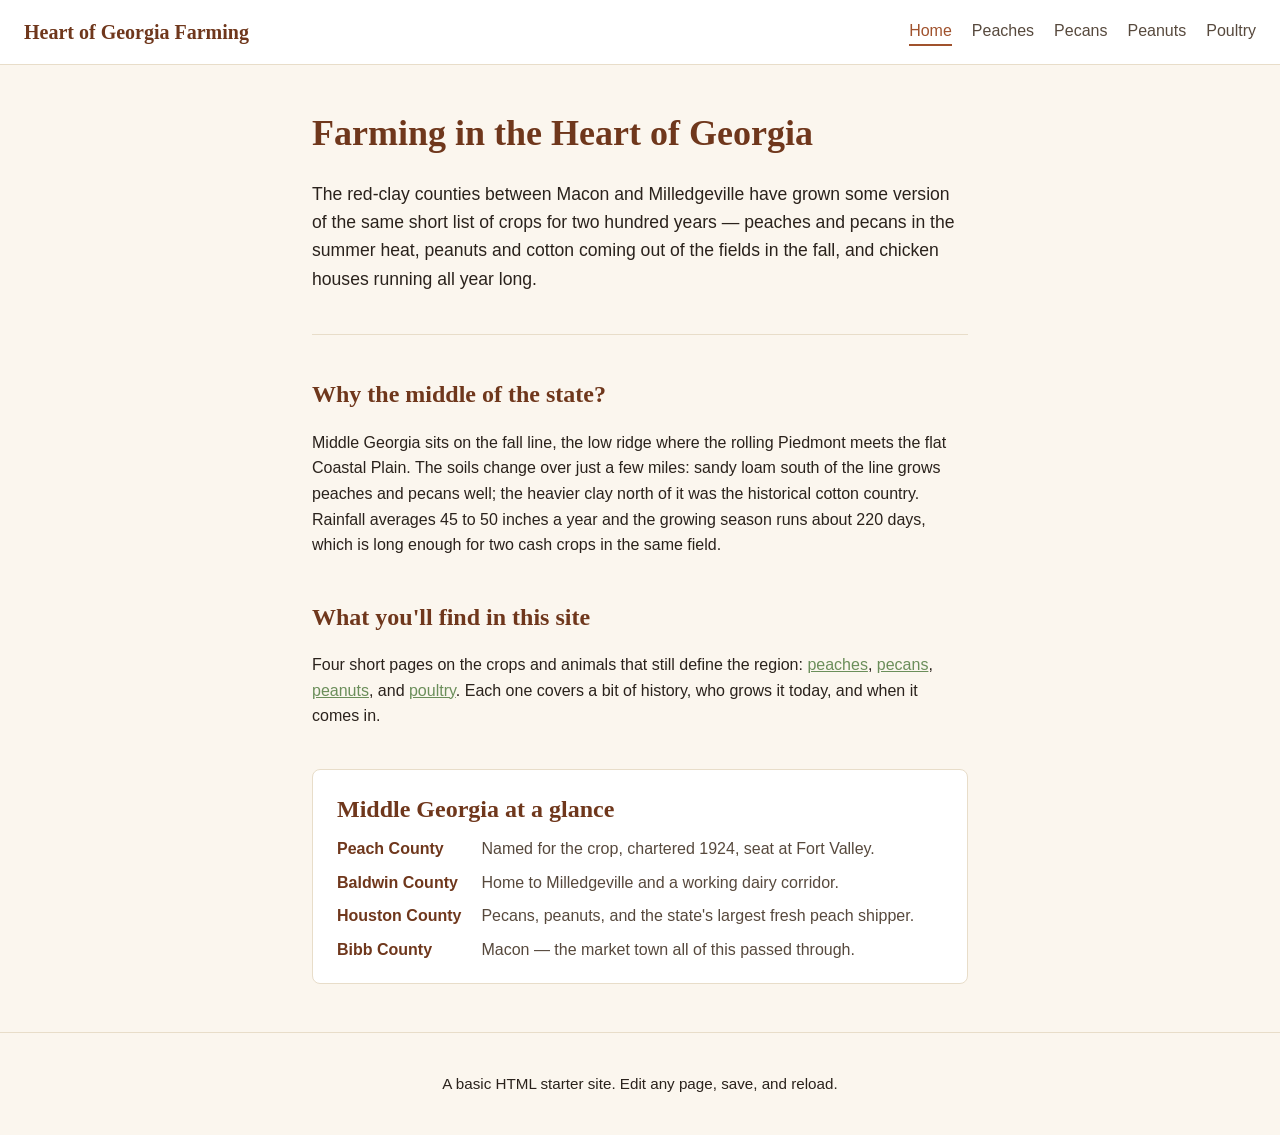
==== public/index.html @ edde5ed7 "Make the template deployable to Dokku, and give it a web root Modules 1 and 2 of 4210/5210 had no de" ====
<!doctype html>
<html lang="en">
<head>
  <meta charset="utf-8">
  <meta name="viewport" content="width=device-width, initial-scale=1">
  <title>Farming in the Heart of Georgia</title>
  <link rel="stylesheet" href="styles.css">
</head>
<body>
  <header class="site-header">
    <a class="brand" href="index.html">Heart of Georgia Farming</a>
    <nav>
      <a href="index.html" class="active">Home</a>
      <a href="peaches.html">Peaches</a>
      <a href="pecans.html">Pecans</a>
      <a href="peanuts.html">Peanuts</a>
      <a href="poultry.html">Poultry</a>
    </nav>
  </header>

  <main>
    <section class="hero">
      <h1>Farming in the Heart of Georgia</h1>
      <p class="lede">
        The red-clay counties between Macon and Milledgeville have grown some
        version of the same short list of crops for two hundred years — peaches
        and pecans in the summer heat, peanuts and cotton coming out of the
        fields in the fall, and chicken houses running all year long.
      </p>
    </section>

    <section>
      <h2>Why the middle of the state?</h2>
      <p>
        Middle Georgia sits on the fall line, the low ridge where the rolling
        Piedmont meets the flat Coastal Plain. The soils change over just a few
        miles: sandy loam south of the line grows peaches and pecans well; the
        heavier clay north of it was the historical cotton country. Rainfall
        averages 45 to 50 inches a year and the growing season runs about
        220 days, which is long enough for two cash crops in the same field.
      </p>
    </section>

    <section>
      <h2>What you'll find in this site</h2>
      <p>
        Four short pages on the crops and animals that still define the
        region: <a href="peaches.html">peaches</a>,
        <a href="pecans.html">pecans</a>,
        <a href="peanuts.html">peanuts</a>, and
        <a href="poultry.html">poultry</a>. Each one covers a bit of history,
        who grows it today, and when it comes in.
      </p>
    </section>

    <section class="facts">
      <h2>Middle Georgia at a glance</h2>
      <dl>
        <dt>Peach County</dt>
        <dd>Named for the crop, chartered 1924, seat at Fort Valley.</dd>
        <dt>Baldwin County</dt>
        <dd>Home to Milledgeville and a working dairy corridor.</dd>
        <dt>Houston County</dt>
        <dd>Pecans, peanuts, and the state's largest fresh peach shipper.</dd>
        <dt>Bibb County</dt>
        <dd>Macon — the market town all of this passed through.</dd>
      </dl>
    </section>
  </main>

  <footer class="site-footer">
    <p>A basic HTML starter site. Edit any page, save, and reload.</p>
  </footer>
</body>
</html>
---- public/styles.css ----
:root {
  --brand: #a0522d;        /* red clay */
  --brand-dark: #6f371c;
  --accent: #6b8e5a;       /* pasture green */
  --text: #2a221c;
  --muted: #57493d;
  --bg: #fbf6ee;           /* cream */
  --card: #ffffff;
  --border: #e8ddc9;
}

html {
  box-sizing: border-box;
}
*, *::before, *::after {
  box-sizing: inherit;
}

body {
  margin: 0;
  font-family: -apple-system, BlinkMacSystemFont, "Segoe UI", Roboto,
               "Helvetica Neue", Arial, sans-serif;
  line-height: 1.6;
  color: var(--text);
  background: var(--bg);
}

/* Header + nav */
.site-header {
  border-bottom: 1px solid var(--border);
  background: var(--card);
  padding: 1rem 1.5rem;
  display: flex;
  flex-wrap: wrap;
  align-items: center;
  justify-content: space-between;
  gap: 1rem;
}

.brand {
  font-family: Georgia, "Times New Roman", serif;
  font-size: 1.25rem;
  font-weight: 700;
  color: var(--brand-dark);
  text-decoration: none;
}

.site-header nav {
  display: flex;
  flex-wrap: wrap;
  gap: 1.25rem;
}

.site-header nav a {
  color: var(--muted);
  text-decoration: none;
  font-weight: 500;
}

.site-header nav a:hover,
.site-header nav a.active {
  color: var(--brand);
  border-bottom: 2px solid var(--brand);
}

/* Main content */
main {
  max-width: 44rem;
  margin: 0 auto;
  padding: 2.5rem 1.5rem 3rem;
}

.hero {
  border-bottom: 1px solid var(--border);
  padding-bottom: 1.5rem;
  margin-bottom: 2rem;
}

h1 {
  font-family: Georgia, "Times New Roman", serif;
  font-size: 2.25rem;
  color: var(--brand-dark);
  margin: 0 0 0.75rem;
}

h2 {
  font-family: Georgia, "Times New Roman", serif;
  color: var(--brand-dark);
  margin-top: 2.5rem;
  margin-bottom: 0.5rem;
}

.lede {
  font-size: 1.1rem;
  color: var(--text);
}

p {
  color: var(--text);
}

a {
  color: var(--accent);
}

a:hover {
  color: var(--brand);
}

/* Facts block */
.facts {
  background: var(--card);
  border: 1px solid var(--border);
  border-radius: 8px;
  padding: 1.25rem 1.5rem;
  margin-top: 2.5rem;
}

.facts h2 {
  margin-top: 0;
}

.facts dl {
  display: grid;
  grid-template-columns: max-content 1fr;
  gap: 0.5rem 1.25rem;
  margin: 0;
}

.facts dt {
  font-weight: 700;
  color: var(--brand-dark);
}

.facts dd {
  margin: 0;
  color: var(--muted);
}

/* Footer */
.site-footer {
  border-top: 1px solid var(--border);
  padding: 1.5rem;
  text-align: center;
  color: var(--muted);
  font-size: 0.95rem;
}

.site-footer a {
  color: var(--brand);
  text-decoration: none;
}

.site-footer a:hover {
  text-decoration: underline;
}
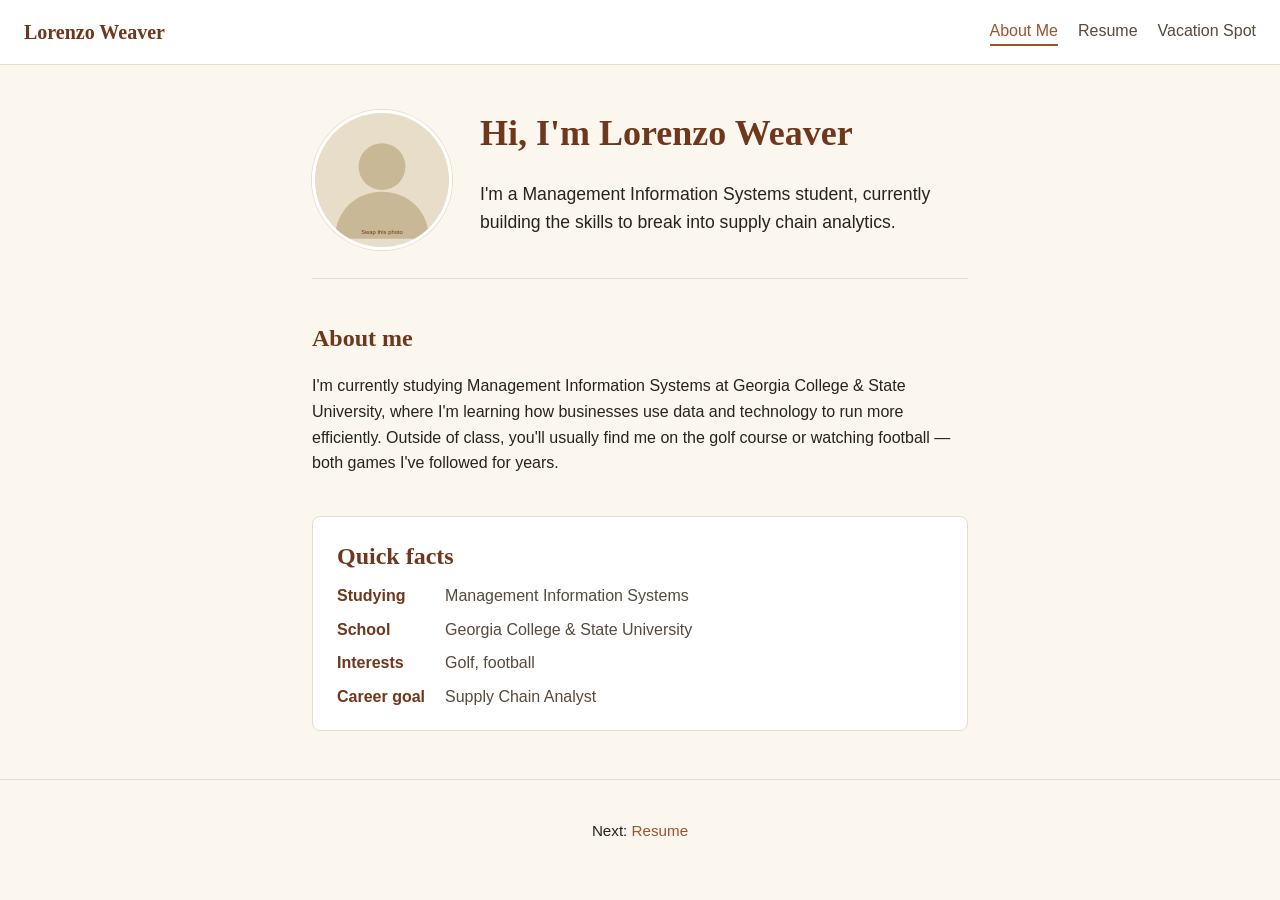
==== commit 085c2481: "Replace farming template with a 3-page personal site About Me, Resume, and a favorite vacation spot " ====
--- a/public/index.html
+++ b/public/index.html
@@ -3,73 +3,59 @@
 <head>
   <meta charset="utf-8">
   <meta name="viewport" content="width=device-width, initial-scale=1">
-  <title>Farming in the Heart of Georgia</title>
+  <title>Lorenzo Weaver &middot; About Me</title>
   <link rel="stylesheet" href="styles.css">
 </head>
 <body>
   <header class="site-header">
-    <a class="brand" href="index.html">Heart of Georgia Farming</a>
+    <a class="brand" href="index.html">Lorenzo Weaver</a>
     <nav>
-      <a href="index.html" class="active">Home</a>
-      <a href="peaches.html">Peaches</a>
-      <a href="pecans.html">Pecans</a>
-      <a href="peanuts.html">Peanuts</a>
-      <a href="poultry.html">Poultry</a>
+      <a href="index.html" class="active">About Me</a>
+      <a href="resume.html">Resume</a>
+      <a href="vacation.html">Vacation Spot</a>
     </nav>
   </header>
 
   <main>
-    <section class="hero">
-      <h1>Farming in the Heart of Georgia</h1>
-      <p class="lede">
-        The red-clay counties between Macon and Milledgeville have grown some
-        version of the same short list of crops for two hundred years — peaches
-        and pecans in the summer heat, peanuts and cotton coming out of the
-        fields in the fall, and chicken houses running all year long.
-      </p>
+    <section class="hero about-hero">
+      <img class="photo" src="photo-placeholder.svg" alt="Photo of Lorenzo Weaver">
+      <div>
+        <h1>Hi, I'm Lorenzo Weaver</h1>
+        <p class="lede">
+          I'm a Management Information Systems student, currently building
+          the skills to break into supply chain analytics.
+        </p>
+      </div>
     </section>
 
     <section>
-      <h2>Why the middle of the state?</h2>
+      <h2>About me</h2>
       <p>
-        Middle Georgia sits on the fall line, the low ridge where the rolling
-        Piedmont meets the flat Coastal Plain. The soils change over just a few
-        miles: sandy loam south of the line grows peaches and pecans well; the
-        heavier clay north of it was the historical cotton country. Rainfall
-        averages 45 to 50 inches a year and the growing season runs about
-        220 days, which is long enough for two cash crops in the same field.
-      </p>
-    </section>
-
-    <section>
-      <h2>What you'll find in this site</h2>
-      <p>
-        Four short pages on the crops and animals that still define the
-        region: <a href="peaches.html">peaches</a>,
-        <a href="pecans.html">pecans</a>,
-        <a href="peanuts.html">peanuts</a>, and
-        <a href="poultry.html">poultry</a>. Each one covers a bit of history,
-        who grows it today, and when it comes in.
+        I'm currently studying Management Information Systems at Georgia
+        College &amp; State University, where I'm learning how businesses use
+        data and technology to run more efficiently. Outside of class, you'll
+        usually find me on the golf course or watching football &mdash; both
+        games I've followed for years.
       </p>
     </section>
 
     <section class="facts">
-      <h2>Middle Georgia at a glance</h2>
+      <h2>Quick facts</h2>
       <dl>
-        <dt>Peach County</dt>
-        <dd>Named for the crop, chartered 1924, seat at Fort Valley.</dd>
-        <dt>Baldwin County</dt>
-        <dd>Home to Milledgeville and a working dairy corridor.</dd>
-        <dt>Houston County</dt>
-        <dd>Pecans, peanuts, and the state's largest fresh peach shipper.</dd>
-        <dt>Bibb County</dt>
-        <dd>Macon — the market town all of this passed through.</dd>
+        <dt>Studying</dt>
+        <dd>Management Information Systems</dd>
+        <dt>School</dt>
+        <dd>Georgia College &amp; State University</dd>
+        <dt>Interests</dt>
+        <dd>Golf, football</dd>
+        <dt>Career goal</dt>
+        <dd>Supply Chain Analyst</dd>
       </dl>
     </section>
   </main>
 
   <footer class="site-footer">
-    <p>A basic HTML starter site. Edit any page, save, and reload.</p>
+    <p>Next: <a href="resume.html">Resume</a></p>
   </footer>
 </body>
 </html>
--- a/public/styles.css
+++ b/public/styles.css
@@ -1,156 +1,222 @@
-:root {
-  --brand: #a0522d;        /* red clay */
-  --brand-dark: #6f371c;
-  --accent: #6b8e5a;       /* pasture green */
-  --text: #2a221c;
-  --muted: #57493d;
-  --bg: #fbf6ee;           /* cream */
-  --card: #ffffff;
-  --border: #e8ddc9;
-}
-
-html {
-  box-sizing: border-box;
-}
-*, *::before, *::after {
-  box-sizing: inherit;
-}
-
-body {
-  margin: 0;
-  font-family: -apple-system, BlinkMacSystemFont, "Segoe UI", Roboto,
-               "Helvetica Neue", Arial, sans-serif;
-  line-height: 1.6;
-  color: var(--text);
-  background: var(--bg);
-}
-
-/* Header + nav */
-.site-header {
-  border-bottom: 1px solid var(--border);
-  background: var(--card);
-  padding: 1rem 1.5rem;
-  display: flex;
-  flex-wrap: wrap;
-  align-items: center;
-  justify-content: space-between;
-  gap: 1rem;
-}
-
-.brand {
-  font-family: Georgia, "Times New Roman", serif;
-  font-size: 1.25rem;
-  font-weight: 700;
-  color: var(--brand-dark);
-  text-decoration: none;
-}
-
-.site-header nav {
-  display: flex;
-  flex-wrap: wrap;
-  gap: 1.25rem;
-}
-
-.site-header nav a {
-  color: var(--muted);
-  text-decoration: none;
-  font-weight: 500;
-}
-
-.site-header nav a:hover,
-.site-header nav a.active {
-  color: var(--brand);
-  border-bottom: 2px solid var(--brand);
-}
-
-/* Main content */
-main {
-  max-width: 44rem;
-  margin: 0 auto;
-  padding: 2.5rem 1.5rem 3rem;
-}
-
-.hero {
-  border-bottom: 1px solid var(--border);
-  padding-bottom: 1.5rem;
-  margin-bottom: 2rem;
-}
-
-h1 {
-  font-family: Georgia, "Times New Roman", serif;
-  font-size: 2.25rem;
-  color: var(--brand-dark);
-  margin: 0 0 0.75rem;
-}
-
-h2 {
-  font-family: Georgia, "Times New Roman", serif;
-  color: var(--brand-dark);
-  margin-top: 2.5rem;
-  margin-bottom: 0.5rem;
-}
-
-.lede {
-  font-size: 1.1rem;
-  color: var(--text);
-}
-
-p {
-  color: var(--text);
-}
-
-a {
-  color: var(--accent);
-}
-
-a:hover {
-  color: var(--brand);
-}
-
-/* Facts block */
-.facts {
-  background: var(--card);
-  border: 1px solid var(--border);
-  border-radius: 8px;
-  padding: 1.25rem 1.5rem;
-  margin-top: 2.5rem;
-}
-
-.facts h2 {
-  margin-top: 0;
-}
-
-.facts dl {
-  display: grid;
-  grid-template-columns: max-content 1fr;
-  gap: 0.5rem 1.25rem;
-  margin: 0;
-}
-
-.facts dt {
-  font-weight: 700;
-  color: var(--brand-dark);
-}
-
-.facts dd {
-  margin: 0;
-  color: var(--muted);
-}
-
-/* Footer */
-.site-footer {
-  border-top: 1px solid var(--border);
-  padding: 1.5rem;
-  text-align: center;
-  color: var(--muted);
-  font-size: 0.95rem;
-}
-
-.site-footer a {
-  color: var(--brand);
-  text-decoration: none;
-}
-
-.site-footer a:hover {
-  text-decoration: underline;
-}
+:root {
+  --brand: #a0522d;        /* red clay */
+  --brand-dark: #6f371c;
+  --accent: #6b8e5a;       /* pasture green */
+  --text: #2a221c;
+  --muted: #57493d;
+  --bg: #fbf6ee;           /* cream */
+  --card: #ffffff;
+  --border: #e8ddc9;
+}
+
+html {
+  box-sizing: border-box;
+}
+*, *::before, *::after {
+  box-sizing: inherit;
+}
+
+body {
+  margin: 0;
+  font-family: -apple-system, BlinkMacSystemFont, "Segoe UI", Roboto,
+               "Helvetica Neue", Arial, sans-serif;
+  line-height: 1.6;
+  color: var(--text);
+  background: var(--bg);
+}
+
+/* Header + nav */
+.site-header {
+  border-bottom: 1px solid var(--border);
+  background: var(--card);
+  padding: 1rem 1.5rem;
+  display: flex;
+  flex-wrap: wrap;
+  align-items: center;
+  justify-content: space-between;
+  gap: 1rem;
+}
+
+.brand {
+  font-family: Georgia, "Times New Roman", serif;
+  font-size: 1.25rem;
+  font-weight: 700;
+  color: var(--brand-dark);
+  text-decoration: none;
+}
+
+.site-header nav {
+  display: flex;
+  flex-wrap: wrap;
+  gap: 1.25rem;
+}
+
+.site-header nav a {
+  color: var(--muted);
+  text-decoration: none;
+  font-weight: 500;
+}
+
+.site-header nav a:hover,
+.site-header nav a.active {
+  color: var(--brand);
+  border-bottom: 2px solid var(--brand);
+}
+
+/* Main content */
+main {
+  max-width: 44rem;
+  margin: 0 auto;
+  padding: 2.5rem 1.5rem 3rem;
+}
+
+.hero {
+  border-bottom: 1px solid var(--border);
+  padding-bottom: 1.5rem;
+  margin-bottom: 2rem;
+}
+
+h1 {
+  font-family: Georgia, "Times New Roman", serif;
+  font-size: 2.25rem;
+  color: var(--brand-dark);
+  margin: 0 0 0.75rem;
+}
+
+h2 {
+  font-family: Georgia, "Times New Roman", serif;
+  color: var(--brand-dark);
+  margin-top: 2.5rem;
+  margin-bottom: 0.5rem;
+}
+
+.lede {
+  font-size: 1.1rem;
+  color: var(--text);
+}
+
+p {
+  color: var(--text);
+}
+
+a {
+  color: var(--accent);
+}
+
+a:hover {
+  color: var(--brand);
+}
+
+/* About page photo */
+.about-hero {
+  display: flex;
+  align-items: center;
+  gap: 1.75rem;
+}
+
+.about-hero .photo {
+  width: 140px;
+  height: 140px;
+  border-radius: 50%;
+  object-fit: cover;
+  border: 3px solid var(--card);
+  box-shadow: 0 0 0 1px var(--border);
+  flex-shrink: 0;
+}
+
+.about-hero h1 {
+  margin-bottom: 0.4rem;
+}
+
+@media (max-width: 30rem) {
+  .about-hero {
+    flex-direction: column;
+    text-align: center;
+  }
+}
+
+/* Resume entries */
+.resume-entry {
+  margin-bottom: 1.5rem;
+}
+
+.resume-entry-head {
+  display: flex;
+  flex-wrap: wrap;
+  justify-content: space-between;
+  gap: 0.5rem;
+  align-items: baseline;
+}
+
+.resume-entry-head strong {
+  color: var(--brand-dark);
+  font-size: 1.05rem;
+}
+
+.resume-dates {
+  color: var(--muted);
+  font-size: 0.9rem;
+}
+
+.resume-sub {
+  margin: 0.15rem 0 0.5rem;
+  color: var(--muted);
+  font-style: italic;
+}
+
+.resume-entry ul {
+  margin: 0.25rem 0 0;
+  padding-left: 1.25rem;
+}
+
+.resume-entry li {
+  margin-bottom: 0.25rem;
+}
+
+/* Facts block */
+.facts {
+  background: var(--card);
+  border: 1px solid var(--border);
+  border-radius: 8px;
+  padding: 1.25rem 1.5rem;
+  margin-top: 2.5rem;
+}
+
+.facts h2 {
+  margin-top: 0;
+}
+
+.facts dl {
+  display: grid;
+  grid-template-columns: max-content 1fr;
+  gap: 0.5rem 1.25rem;
+  margin: 0;
+}
+
+.facts dt {
+  font-weight: 700;
+  color: var(--brand-dark);
+}
+
+.facts dd {
+  margin: 0;
+  color: var(--muted);
+}
+
+/* Footer */
+.site-footer {
+  border-top: 1px solid var(--border);
+  padding: 1.5rem;
+  text-align: center;
+  color: var(--muted);
+  font-size: 0.95rem;
+}
+
+.site-footer a {
+  color: var(--brand);
+  text-decoration: none;
+}
+
+.site-footer a:hover {
+  text-decoration: underline;
+}
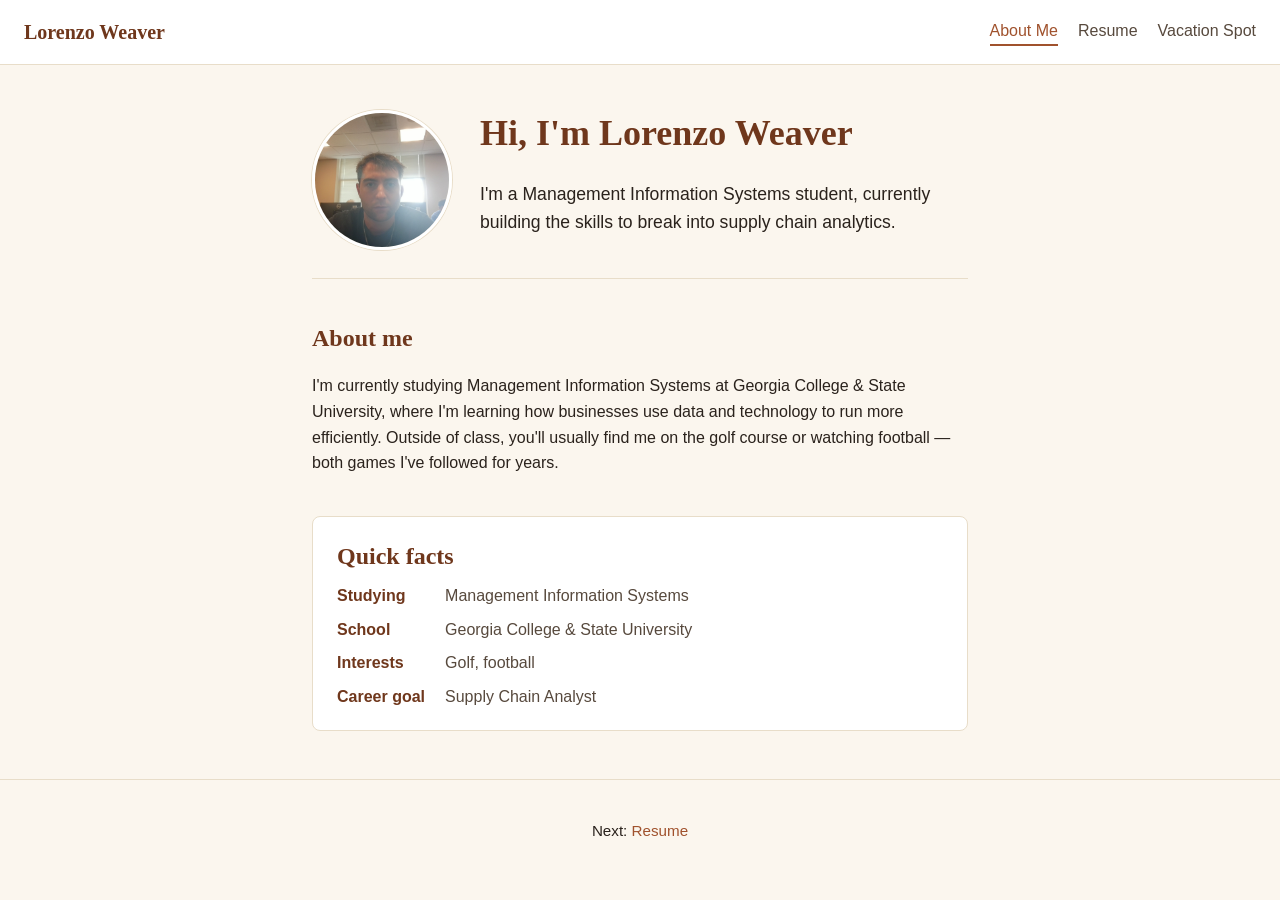
==== commit aef0b605: "Add real photo to About Me page Co-Authored-By: Claude Sonnet 5 <noreply@anthropic.com> Claude-Sessi" ====
--- a/public/index.html
+++ b/public/index.html
@@ -18,7 +18,7 @@
 
   <main>
     <section class="hero about-hero">
-      <img class="photo" src="photo-placeholder.svg" alt="Photo of Lorenzo Weaver">
+      <img class="photo" src="photo.jpg" alt="Photo of Lorenzo Weaver">
       <div>
         <h1>Hi, I'm Lorenzo Weaver</h1>
         <p class="lede">
